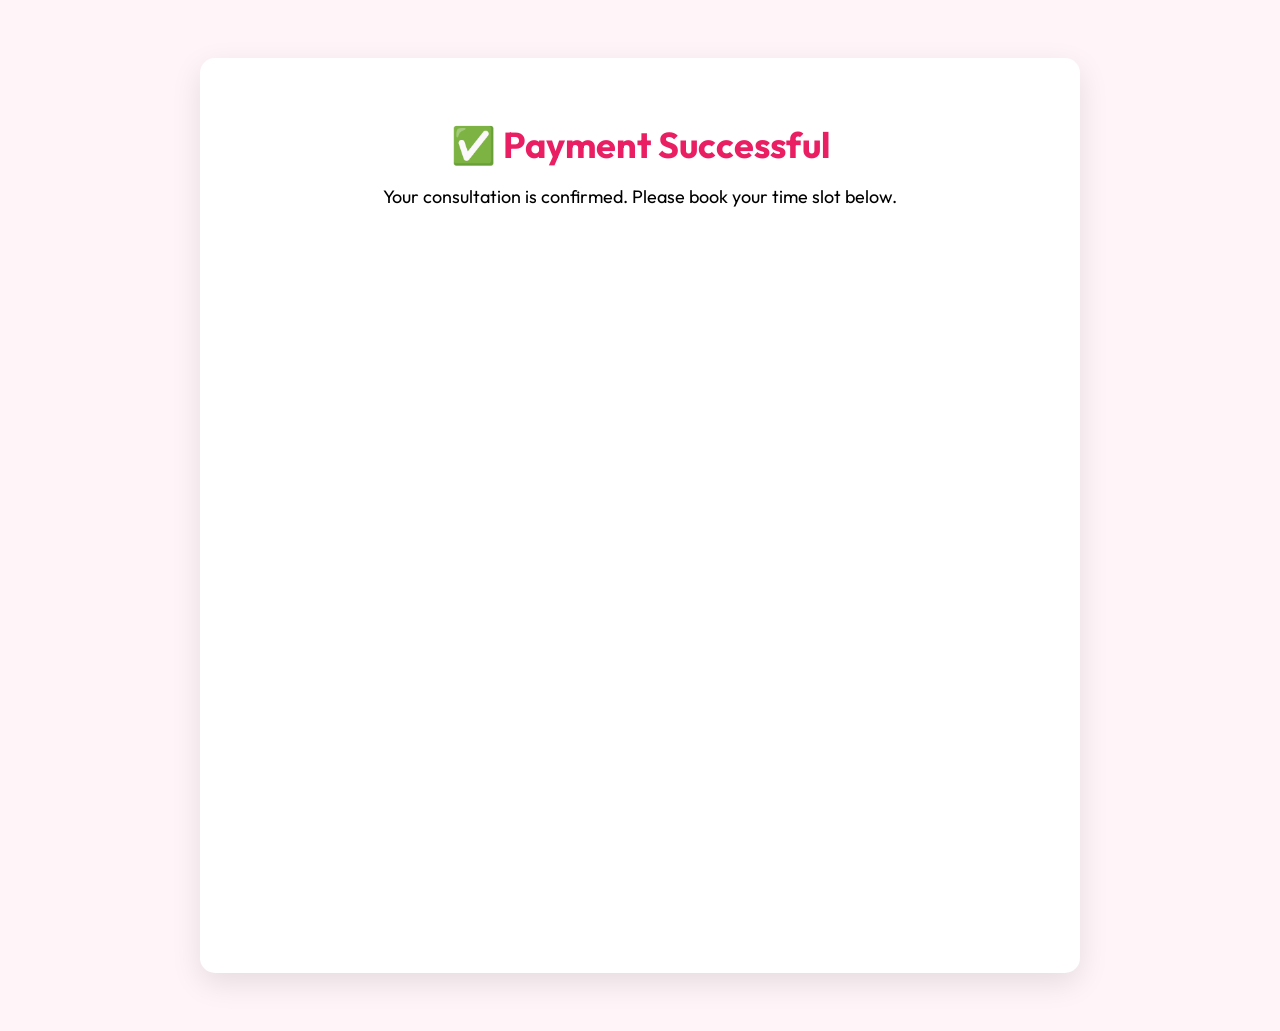
==== frontend/public/thankyou.html @ 25baae8e "Add files via upload" ====
<!DOCTYPE html>
<html lang="en">
<head>
<meta charset="UTF-8">
<meta name="viewport" content="width=device-width, initial-scale=1.0">
<title>Booking Confirmed | Fit With Reshmi</title>

<link href="https://fonts.googleapis.com/css2?family=Outfit:wght@400;600;700;800&display=swap" rel="stylesheet">

<style>

body{
font-family:'Outfit',sans-serif;
background:#FFF5F8;
text-align:center;
padding:50px 20px;
}

.container{
max-width:800px;
margin:auto;
background:#fff;
padding:40px;
border-radius:15px;
box-shadow:0 10px 30px rgba(0,0,0,0.1);
}

h1{
color:#E91E63;
font-size:36px;
margin-bottom:10px;
}

p{
font-size:18px;
margin-bottom:25px;
}

</style>

<!-- Meta Pixel Code -->
<script>
!function(f,b,e,v,n,t,s)
{if(f.fbq)return;n=f.fbq=function(){n.callMethod?
n.callMethod.apply(n,arguments):n.queue.push(arguments)};
if(!f._fbq)f._fbq=n;n.push=n;n.loaded=!0;n.version='2.0';
n.queue=[];t=b.createElement(e);t.async=!0;
t.src=v;s=b.getElementsByTagName(e)[0];
s.parentNode.insertBefore(t,s)}(window, document,'script',
'https://connect.facebook.net/en_US/fbevents.js');

fbq('init', '1204782934874733');

fbq('track', 'PageView');

fbq('track', 'Purchase', {
value: 499,
currency: 'INR',
content_name: 'PCOS Consultation'
});
</script>

<noscript>
<img height="1" width="1" style="display:none"
src="https://www.facebook.com/tr?id=1204782934874733&ev=PageView&noscript=1"/>
</noscript>


</head>

<body>

<div class="container">

<h1>✅ Payment Successful</h1>

<p>
Your consultation is confirmed.
Please book your time slot below.
</p>

<!-- Calendly inline widget begin -->
<div class="calendly-inline-widget" 
data-url="https://calendly.com/fitwithreshmii/15min?hide_gdpr_banner=1" 
style="min-width:320px;height:700px;">
</div>

<script src="https://assets.calendly.com/assets/external/widget.js" async></script>
<!-- Calendly inline widget end -->

</div>

</body>
</html>
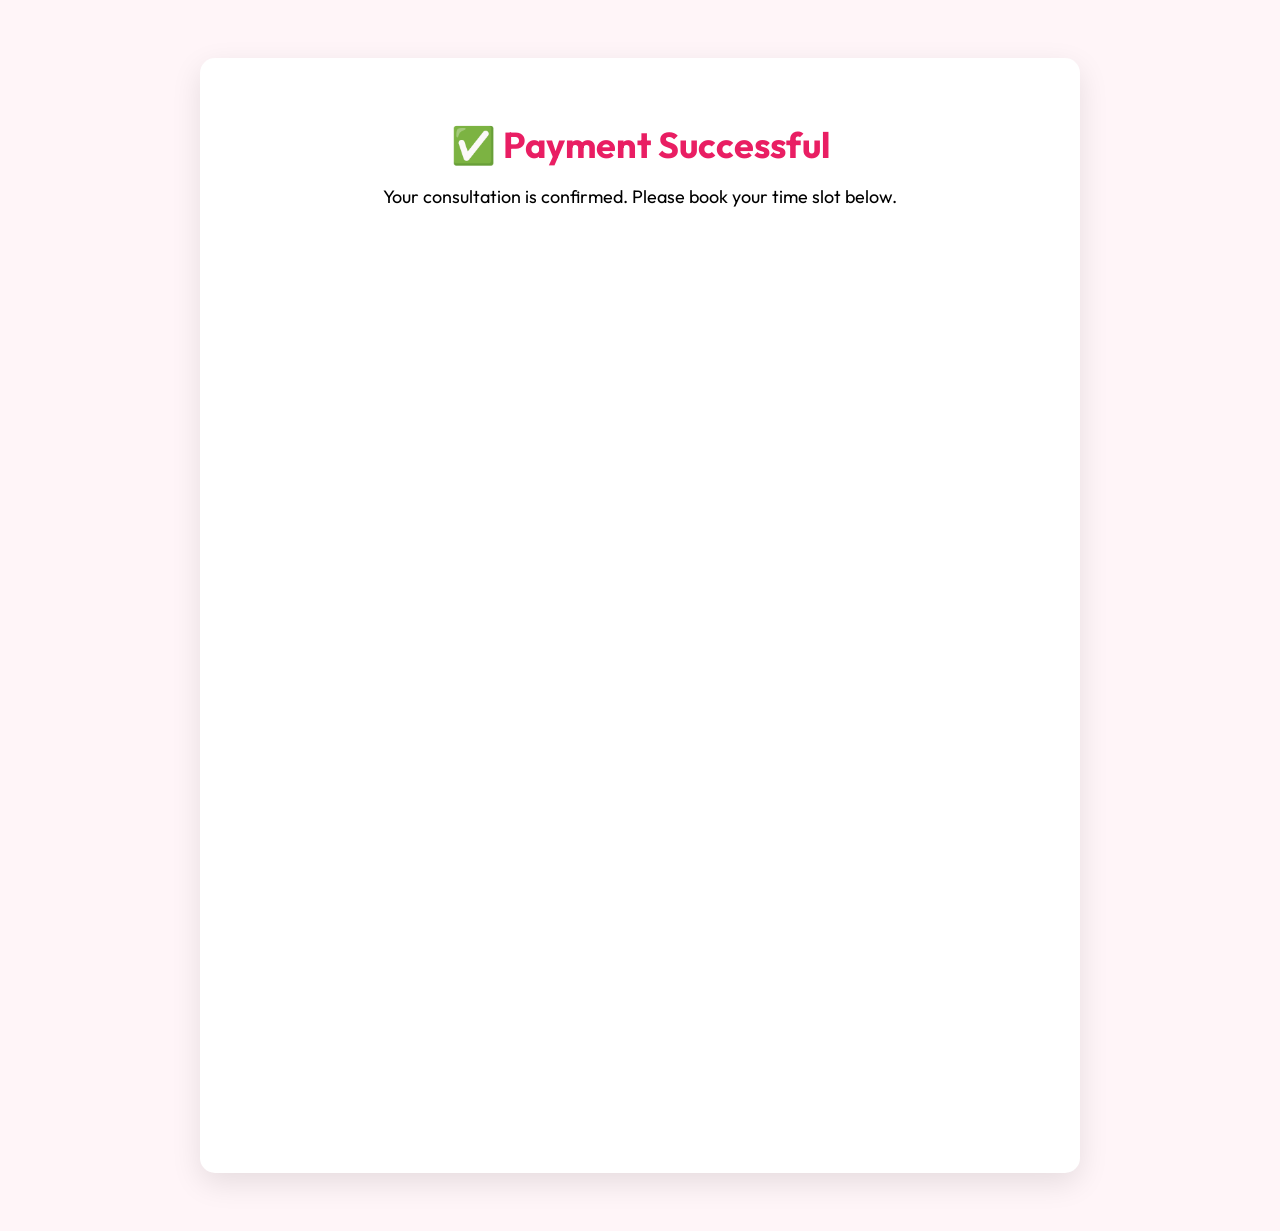
==== commit 071bd260: "Update thankyou.html" ====
--- a/frontend/public/thankyou.html
+++ b/frontend/public/thankyou.html
@@ -80,15 +80,16 @@
 </p>
 
 <!-- Calendly inline widget begin -->
-<div class="calendly-inline-widget" 
-data-url="https://calendly.com/fitwithreshmii/15min?hide_gdpr_banner=1" 
-style="min-width:320px;height:700px;">
+<div class="calendly-inline-widget"
+data-url="https://calendly.com/fitwithreshmii/15min?hide_gdpr_banner=1"
+style="width:100%; min-width:320px; height:900px;">
 </div>
 
-<script src="https://assets.calendly.com/assets/external/widget.js" async></script>
+<script src="https://assets.calendly.com/assets/external/widget.js"></script>
 <!-- Calendly inline widget end -->
 
 </div>
 
 </body>
-</html>+
+</html>
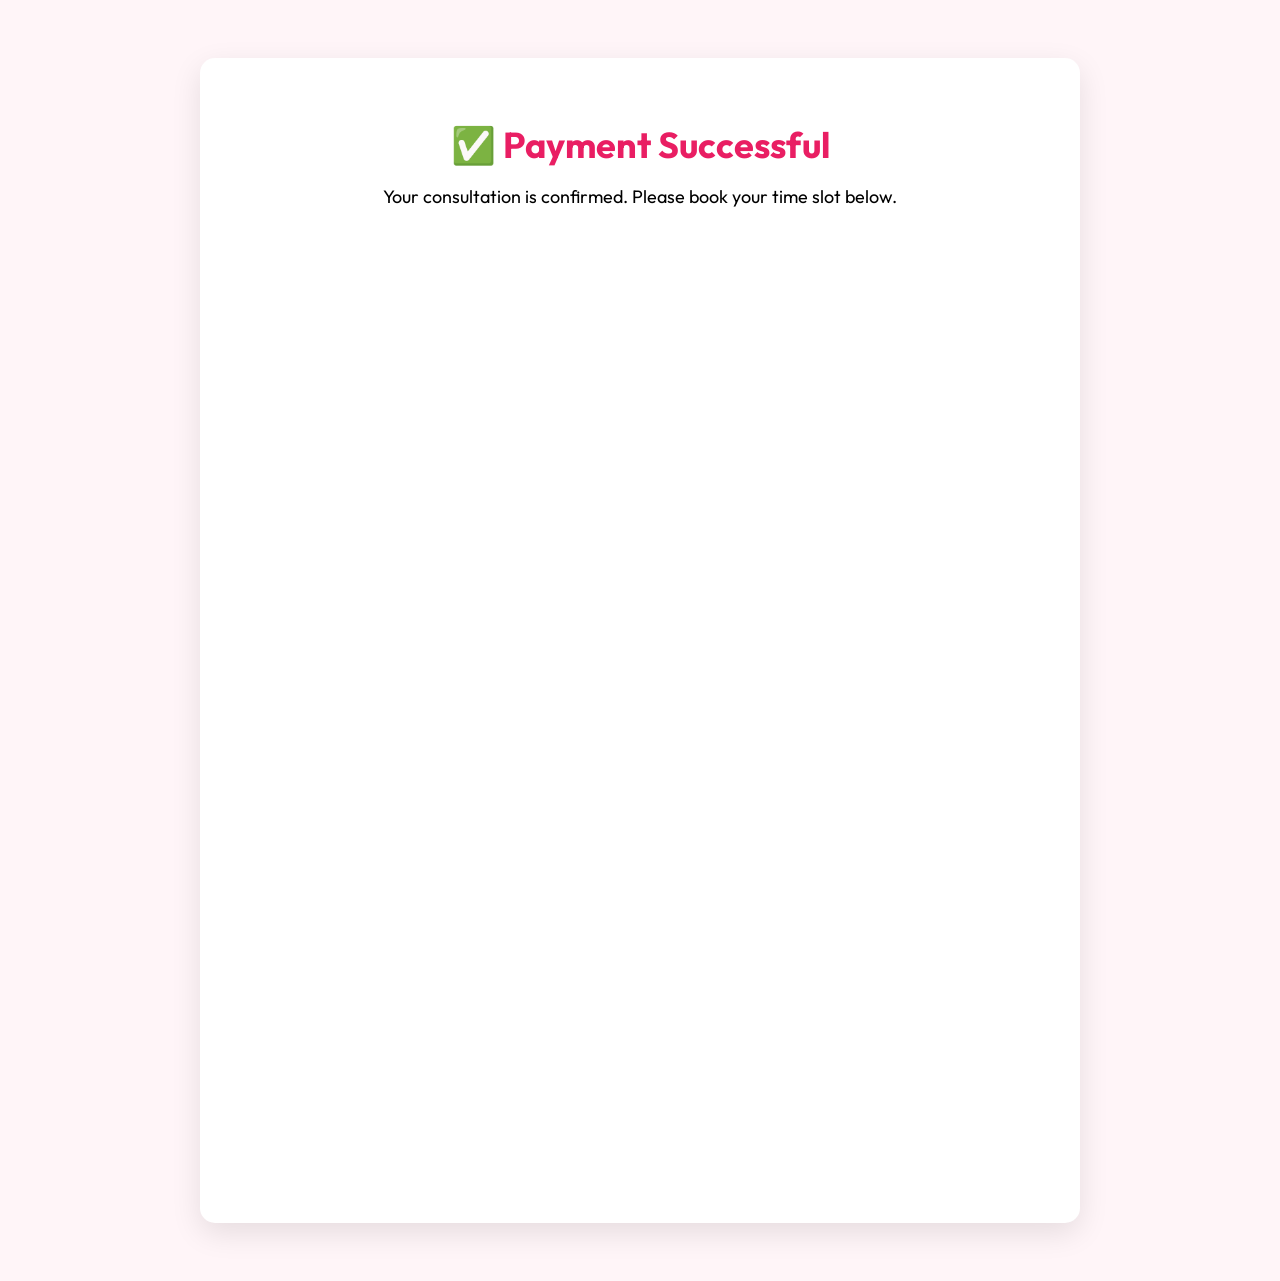
==== commit 67bc88ce: "Update thankyou.html" ====
--- a/frontend/public/thankyou.html
+++ b/frontend/public/thankyou.html
@@ -80,13 +80,26 @@
 </p>
 
 <!-- Calendly inline widget begin -->
-<div class="calendly-inline-widget"
-data-url="https://calendly.com/fitwithreshmii/15min?hide_gdpr_banner=1"
-style="width:100%; min-width:320px; height:900px;">
-</div>
+<div id="calendly-container"></div>
 
 <script src="https://assets.calendly.com/assets/external/widget.js"></script>
-<!-- Calendly inline widget end -->
+
+<script>
+window.onload = function() {
+Calendly.initInlineWidget({
+url: 'https://calendly.com/fitwithreshmii/15min?hide_gdpr_banner=1',
+parentElement: document.getElementById('calendly-container'),
+});
+};
+</script>
+
+<style>
+#calendly-container{
+width:100%;
+min-width:320px;
+height:950px;
+}
+</style>
 
 </div>
 
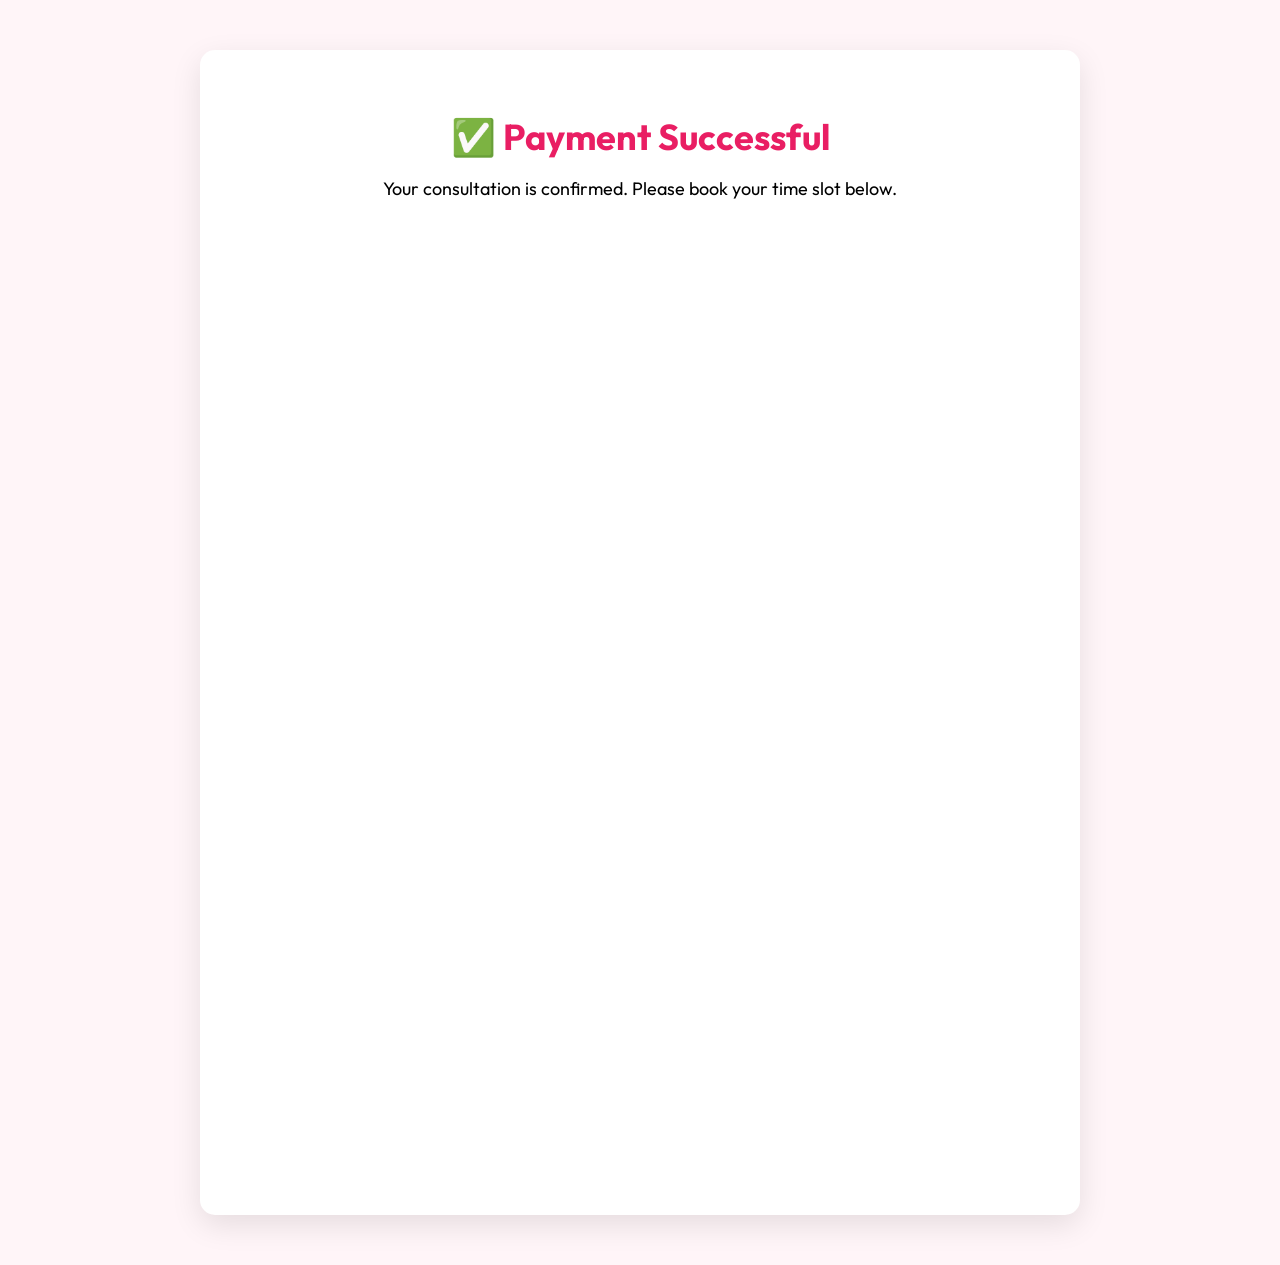
==== commit 28224dac: "Update thankyou.html" ====
--- a/frontend/public/thankyou.html
+++ b/frontend/public/thankyou.html
@@ -1,4 +1,5 @@
 <!DOCTYPE html>
+
 <html lang="en">
 <head>
 <meta charset="UTF-8">
@@ -14,6 +15,7 @@
 background:#FFF5F8;
 text-align:center;
 padding:50px 20px;
+margin:0;
 }
 
 .container{
@@ -36,9 +38,44 @@
 margin-bottom:25px;
 }
 
+/* Calendly */
+
+#calendly-container{
+width:100%;
+min-width:320px;
+height:950px;
+}
+
+/* Download section */
+
+#download-section{
+display:none;
+margin-bottom:30px;
+padding:30px;
+background:#FFF0F5;
+border-radius:12px;
+}
+
+.download-btn{
+display:inline-block;
+background:#E91E63;
+color:#fff;
+padding:15px 30px;
+border-radius:8px;
+text-decoration:none;
+font-weight:600;
+margin-top:15px;
+font-size:18px;
+}
+
+.download-btn:hover{
+background:#d81b60;
+}
+
 </style>
 
-<!-- Meta Pixel Code -->
+<!-- Facebook Pixel -->
+
 <script>
 !function(f,b,e,v,n,t,s)
 {if(f.fbq)return;n=f.fbq=function(){n.callMethod?
@@ -50,7 +87,6 @@
 'https://connect.facebook.net/en_US/fbevents.js');
 
 fbq('init', '1204782934874733');
-
 fbq('track', 'PageView');
 
 fbq('track', 'Purchase', {
@@ -59,12 +95,6 @@
 content_name: 'PCOS Consultation'
 });
 </script>
-
-<noscript>
-<img height="1" width="1" style="display:none"
-src="https://www.facebook.com/tr?id=1204782934874733&ev=PageView&noscript=1"/>
-</noscript>
-
 
 </head>
 
@@ -75,34 +105,69 @@
 <h1>✅ Payment Successful</h1>
 
 <p>
-Your consultation is confirmed.
+Your consultation is confirmed.  
 Please book your time slot below.
 </p>
 
-<!-- Calendly inline widget begin -->
+<!-- DOWNLOAD SECTION (TOP) -->
+
+<div id="download-section">
+
+<h2 style="color:#E91E63;">🎉 Your Call is Booked!</h2>
+
+<p>
+Important: Download your <strong>PCOS Healing Bundle</strong> before leaving this page.
+</p>
+
+<a href="https://fitwithreshmi.com/booking-complete.html" class="download-btn">
+Download PCOS Bundle
+</a>
+
+</div>
+
+<!-- Calendly widget -->
+
 <div id="calendly-container"></div>
 
 <script src="https://assets.calendly.com/assets/external/widget.js"></script>
 
 <script>
+
 window.onload = function() {
 Calendly.initInlineWidget({
 url: 'https://calendly.com/fitwithreshmii/15min?hide_gdpr_banner=1',
-parentElement: document.getElementById('calendly-container'),
+parentElement: document.getElementById('calendly-container')
 });
 };
+
+/* Detect booking completion */
+
+window.addEventListener('message', function(e) {
+
+if (e.data.event && e.data.event.indexOf('calendly.event_scheduled') === 0) {
+
+var section = document.getElementById("download-section");
+
+section.style.display = "block";
+
+/* Scroll user to the top */
+
+window.scrollTo({
+top:0,
+behavior:"smooth"
+});
+
+/* Facebook booking event */
+
+fbq('track','Schedule');
+
+}
+
+});
+
 </script>
-
-<style>
-#calendly-container{
-width:100%;
-min-width:320px;
-height:950px;
-}
-</style>
 
 </div>
 
 </body>
-
 </html>
